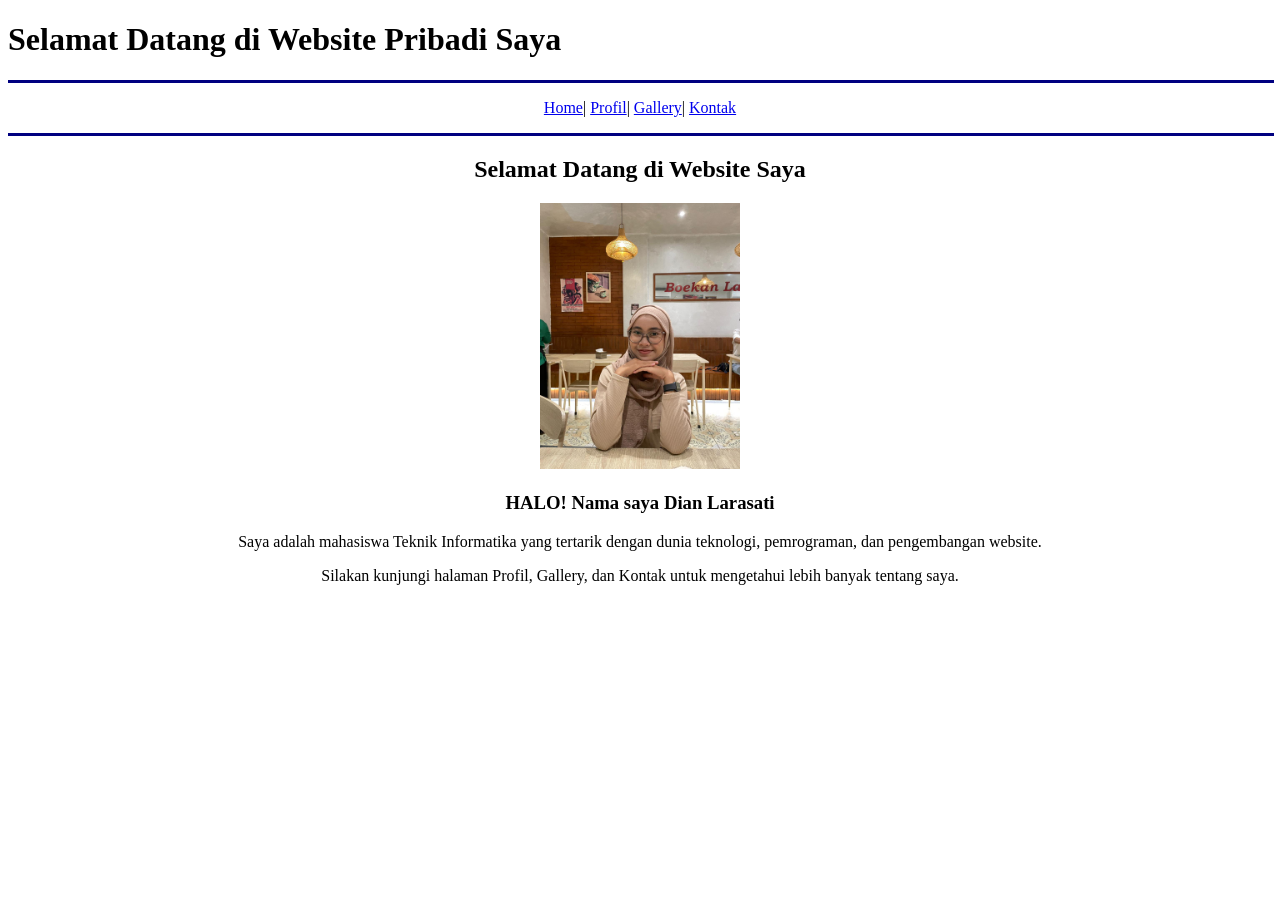
==== index.html @ 9a2ff168 "Add files via upload" ====
<!DOCTYPE html>
<html>
    <head>
        <title>Home - Website Dian</title>
        <link rel="icon" type="image/x.icon" href="WhatsApp Image 7.jpeg">
        <meta name="keywords" content="animation, fantasy">
    </head>
    <body>
        <h1>Selamat Datang di Website Pribadi Saya</h1>
        <hr width="100%" size="3" color="navy" align="center">
        <p align="center">
            <a href="index.html">Home</a>|
            <a href="profil.html">Profil</a>|
            <a href="gallery.html">Gallery</a>|
            <a href="kontak.html">Kontak</a>
        </p>
        <hr width="100%" size="3" color="navy" align="center">

        <div align="center">
            <h2>Selamat Datang di Website Saya</h2>
            <img src="WhatsApp Image 3.jpeg" width="200" alt="Foto Dian">
        

            <h3>HALO! Nama saya <b>Dian Larasati</b></h3>
            <p>Saya adalah mahasiswa Teknik Informatika yang tertarik dengan dunia teknologi, pemrograman, dan pengembangan website.</p>
            <p>Silakan kunjungi halaman Profil, Gallery, dan Kontak untuk mengetahui lebih banyak tentang saya.</p>

        </div>
    </body>
</html>
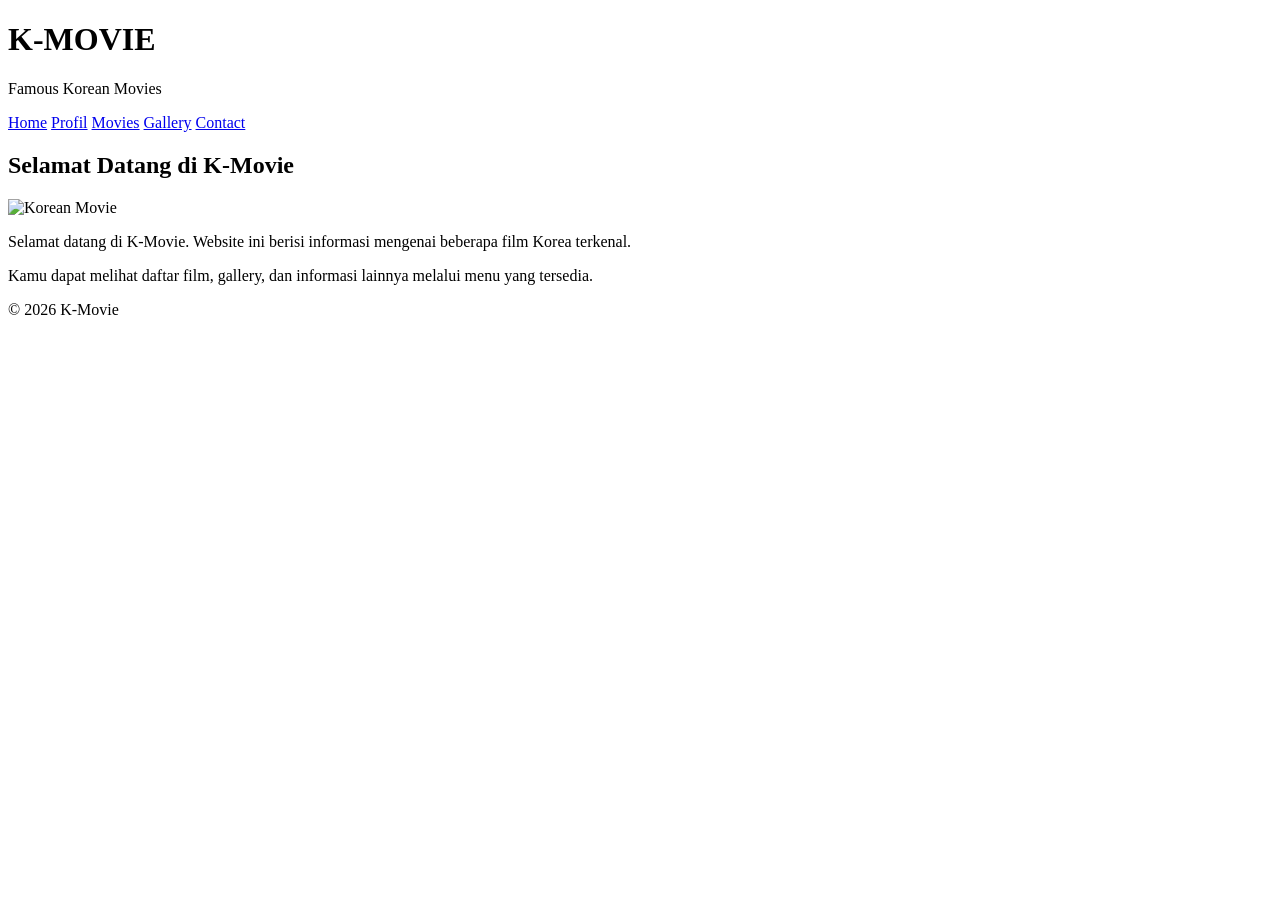
==== commit 9da7ac4f: "Add files via upload" ====
--- a/index.html
+++ b/index.html
@@ -1,30 +1,55 @@
 <!DOCTYPE html>
-<html>
-    <head>
-        <title>Home - Website Dian</title>
-        <link rel="icon" type="image/x.icon" href="WhatsApp Image 7.jpeg">
-        <meta name="keywords" content="animation, fantasy">
-    </head>
-    <body>
-        <h1>Selamat Datang di Website Pribadi Saya</h1>
-        <hr width="100%" size="3" color="navy" align="center">
-        <p align="center">
-            <a href="index.html">Home</a>|
-            <a href="profil.html">Profil</a>|
-            <a href="gallery.html">Gallery</a>|
-            <a href="kontak.html">Kontak</a>
-        </p>
-        <hr width="100%" size="3" color="navy" align="center">
+<html lang="id">
 
-        <div align="center">
-            <h2>Selamat Datang di Website Saya</h2>
-            <img src="WhatsApp Image 3.jpeg" width="200" alt="Foto Dian">
-        
+<head>
+    <meta charset="UTF-8">
+    <title>K-Movie - Home</title>
+    <link rel="stylesheet" href="style.css">
+    <link rel="icon" type="image/x-icon" href="logo-film.jpg">
+</head>
 
-            <h3>HALO! Nama saya <b>Dian Larasati</b></h3>
-            <p>Saya adalah mahasiswa Teknik Informatika yang tertarik dengan dunia teknologi, pemrograman, dan pengembangan website.</p>
-            <p>Silakan kunjungi halaman Profil, Gallery, dan Kontak untuk mengetahui lebih banyak tentang saya.</p>
+<body>
+
+    <header>
+        <h1>K-MOVIE</h1>
+        <p>Famous Korean Movies</p>
+    </header>
+
+    <nav>
+        <a href="index.html">Home</a>
+        <a href="profil.html">Profil</a>
+        <a href="movies.html">Movies</a>
+        <a href="gallery.html">Gallery</a>
+        <a href="kontak.html">Contact</a>
+    </nav>
+
+    <div class="container">
+
+        <div class="home">
+
+            <h2 class="judul">Selamat Datang di K-Movie</h2>
+
+            <img src="ballerina.jpeg" alt="Korean Movie">
+
+            <p>
+                Selamat datang di K-Movie.
+                Website ini berisi informasi mengenai
+                beberapa film Korea terkenal.
+            </p>
+
+            <p>
+                Kamu dapat melihat daftar film, gallery,
+                dan informasi lainnya melalui menu yang tersedia.
+            </p>
 
         </div>
-    </body>
+
+    </div>
+
+    <footer>
+        <p>© 2026 K-Movie</p>
+    </footer>
+
+</body>
+
 </html>
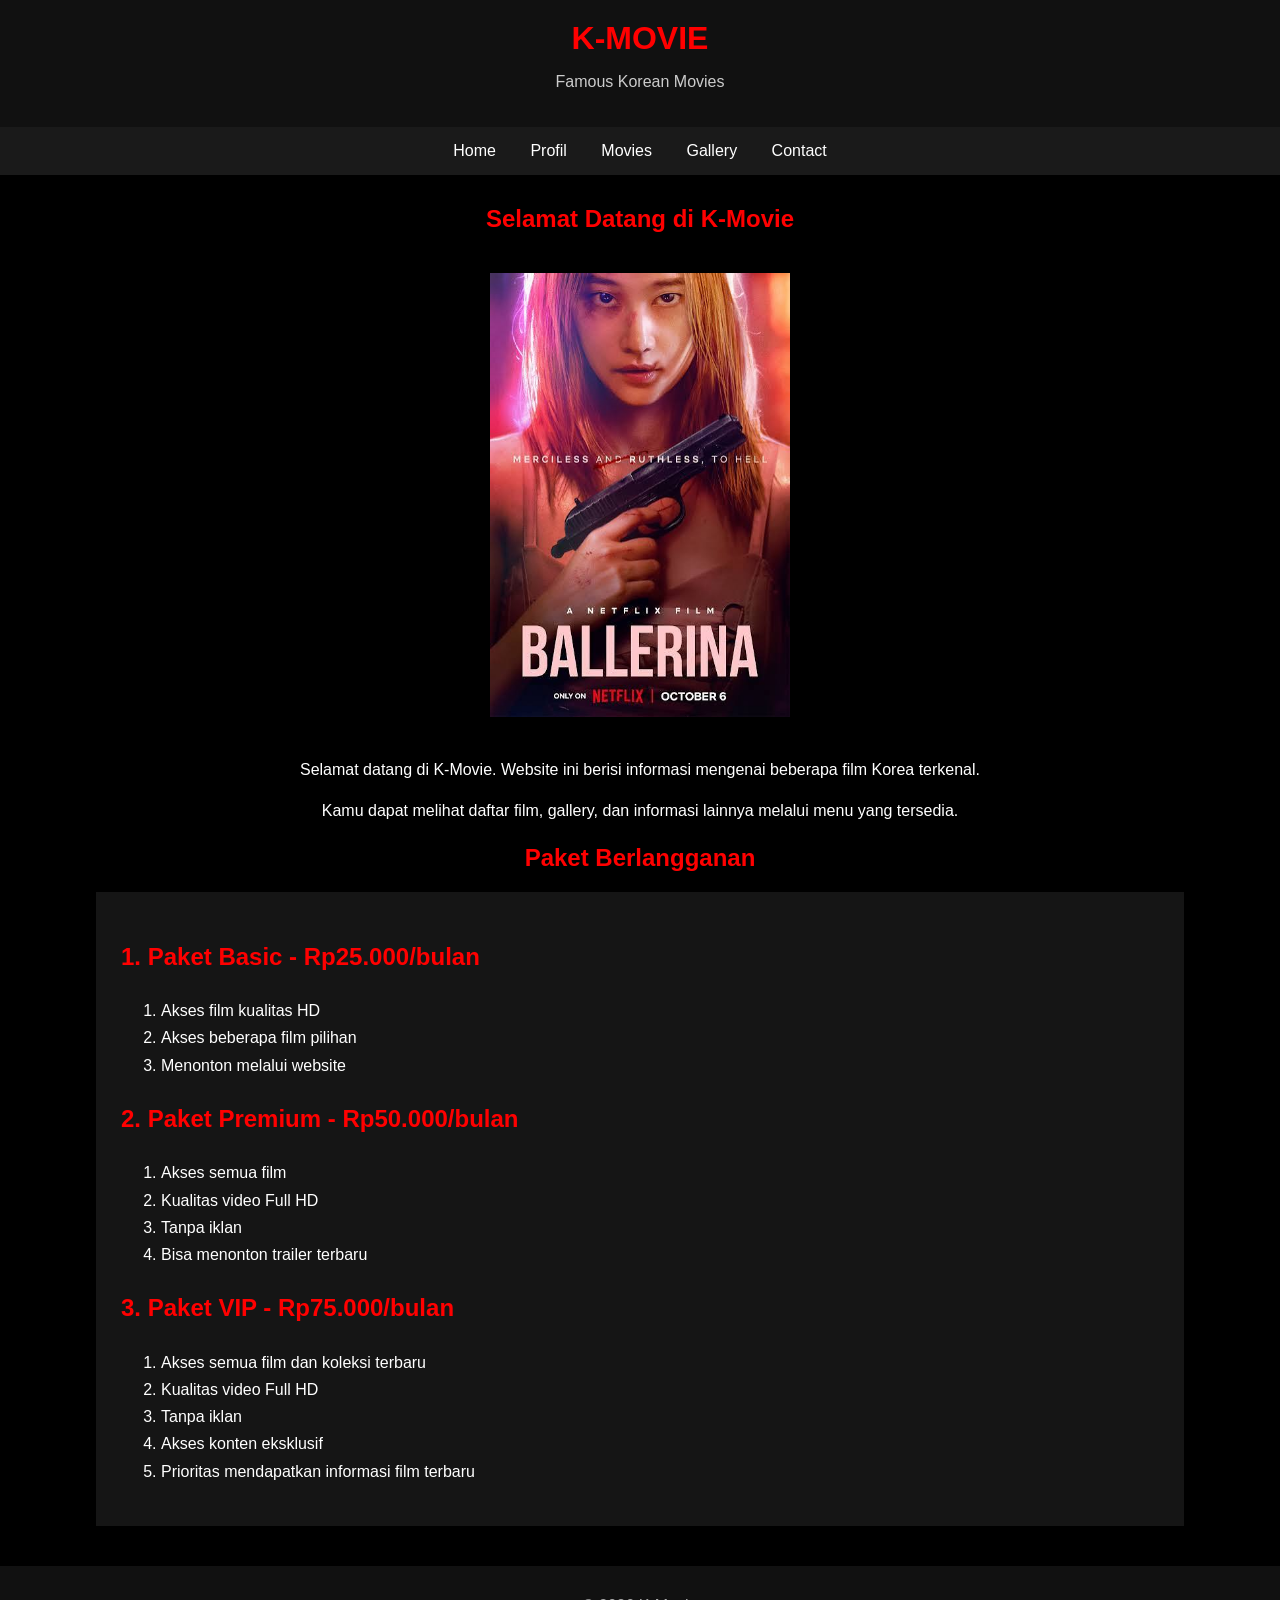
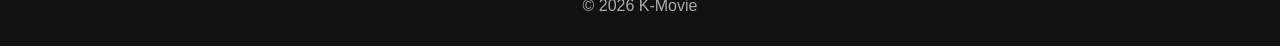
==== commit 996ca684: "Add files via upload" ====
--- a/index.html
+++ b/index.html
@@ -42,6 +42,40 @@
                 dan informasi lainnya melalui menu yang tersedia.
             </p>
 
+            
+
+        </div>
+        <h2 class="judul">Paket Berlangganan</h2>
+
+        <div class="profil">
+
+            <h2>1. Paket Basic - Rp25.000/bulan</h2>
+
+            <ol>
+                <li>Akses film kualitas HD</li>
+                <li>Akses beberapa film pilihan</li>
+                <li>Menonton melalui website</li>
+            </ol>
+
+            <h2>2. Paket Premium - Rp50.000/bulan</h2>
+
+            <ol>
+                <li>Akses semua film</li>
+                <li>Kualitas video Full HD</li>
+                <li>Tanpa iklan</li>
+                <li>Bisa menonton trailer terbaru</li>
+            </ol>
+
+            <h2>3. Paket VIP - Rp75.000/bulan</h2>
+
+            <ol>
+                <li>Akses semua film dan koleksi terbaru</li>
+                <li>Kualitas video Full HD</li>
+                <li>Tanpa iklan</li>
+                <li>Akses konten eksklusif</li>
+                <li>Prioritas mendapatkan informasi film terbaru</li>
+            </ol>
+
         </div>
 
     </div>
--- a/style.css
+++ b/style.css
@@ -0,0 +1,140 @@
+body {
+    margin: 0;
+    font-family: Arial, sans-serif;
+    background-color: #000000;
+    color: white;
+}
+
+/* Header */
+header {
+    background-color: #111111;
+    text-align: center;
+    padding: 20px;
+}
+
+header h1 {
+    margin: 0;
+    color: red;
+}
+
+header p {
+    color: #cccccc;
+}
+
+/* Navigasi */
+nav {
+    background-color: #1a1a1a;
+    text-align: center;
+    padding: 15px;
+}
+
+nav a {
+    color: white;
+    text-decoration: none;
+    margin: 15px;
+}
+
+nav a:hover {
+    color: red;
+}
+
+/* Isi halaman */
+.container {
+    width: 85%;
+    margin: 30px auto;
+}
+
+.judul {
+    text-align: center;
+    color: red;
+}
+
+/* Home */
+.home {
+    text-align: center;
+}
+
+.home img {
+    width: 300px;
+    margin: 20px;
+}
+
+.home p {
+    line-height: 1.6;
+}
+
+/* Profil */
+.profil {
+    background-color: #151515;
+    padding: 25px;
+    line-height: 1.7;
+}
+
+.profil h2 {
+    color: red;
+}
+
+/* Movies */
+.movie {
+    background-color: #151515;
+    padding: 20px;
+    margin-bottom: 25px;
+    overflow: auto;
+}
+
+.movie img {
+    width: 180px;
+    height: 250px;
+    object-fit: cover;
+    float: left;
+    margin-right: 20px;
+}
+
+.movie h2 {
+    color: red;
+}
+
+/* Gallery */
+.gallery {
+    text-align: center;
+}
+
+.gallery img {
+    width: 200px;
+    height: 280px;
+    object-fit: cover;
+    margin: 10px;
+}
+
+/* Kontak */
+.kontak {
+    background-color: #151515;
+    padding: 25px;
+}
+
+input,
+textarea {
+    width: 100%;
+    padding: 10px;
+    margin-top: 5px;
+    margin-bottom: 15px;
+    background-color: #222222;
+    color: white;
+    border: 1px solid #555555;
+}
+
+button {
+    background-color: red;
+    color: white;
+    border: none;
+    padding: 10px 20px;
+}
+
+/* Footer */
+footer {
+    background-color: #111111;
+    text-align: center;
+    padding: 15px;
+    margin-top: 40px;
+    color: #aaaaaa;
+}
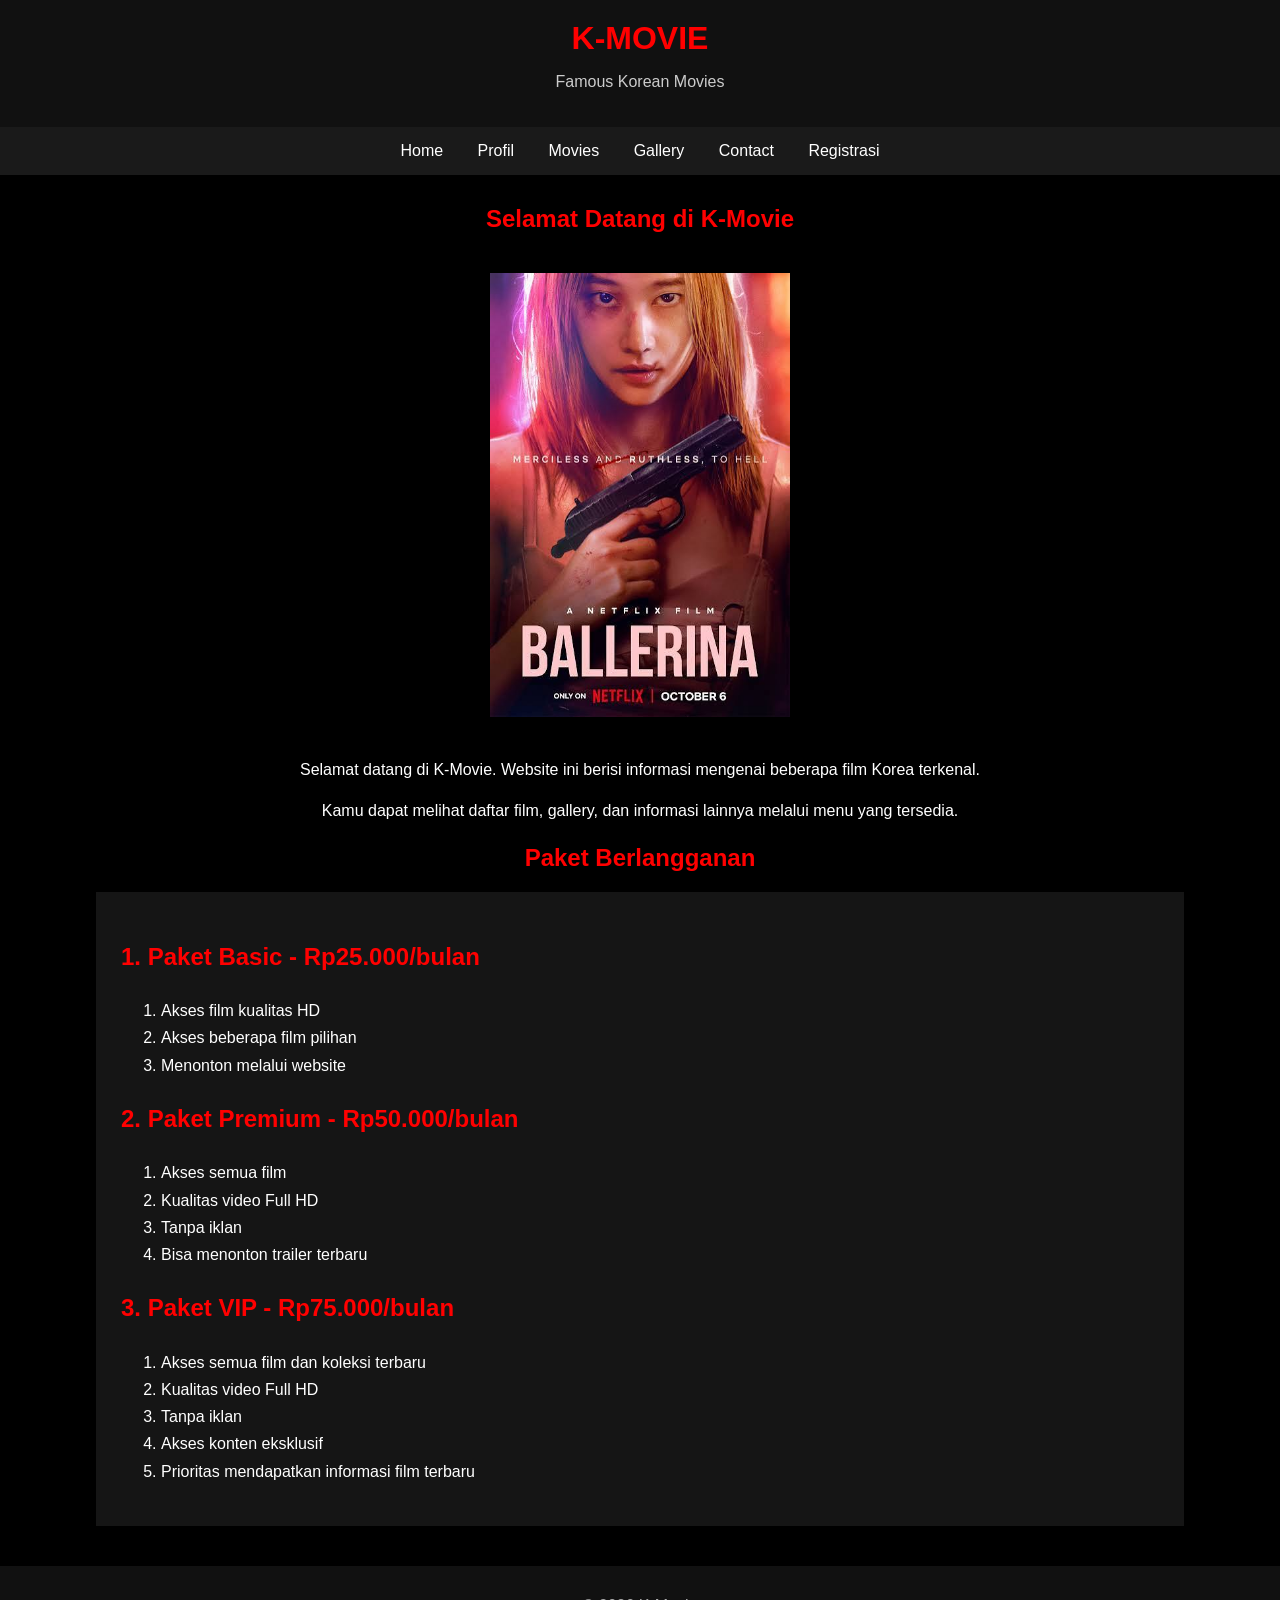
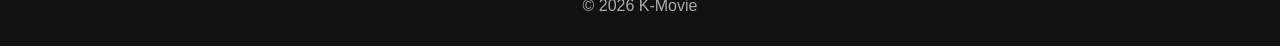
==== commit e38e8d71: "Add files via upload" ====
--- a/index.html
+++ b/index.html
@@ -21,6 +21,7 @@
         <a href="movies.html">Movies</a>
         <a href="gallery.html">Gallery</a>
         <a href="kontak.html">Contact</a>
+        <a href="registrasi.html">Registrasi</a>
     </nav>
 
     <div class="container">
--- a/style.css
+++ b/style.css
@@ -123,6 +123,16 @@
     border: 1px solid #555555;
 }
 
+select {
+    width: 100%;
+    padding: 10px;
+    margin-top: 5px;
+    margin-bottom: 15px;
+    background-color: #222222;
+    color: white;
+    border: 1px solid #555555;
+}
+
 button {
     background-color: red;
     color: white;
